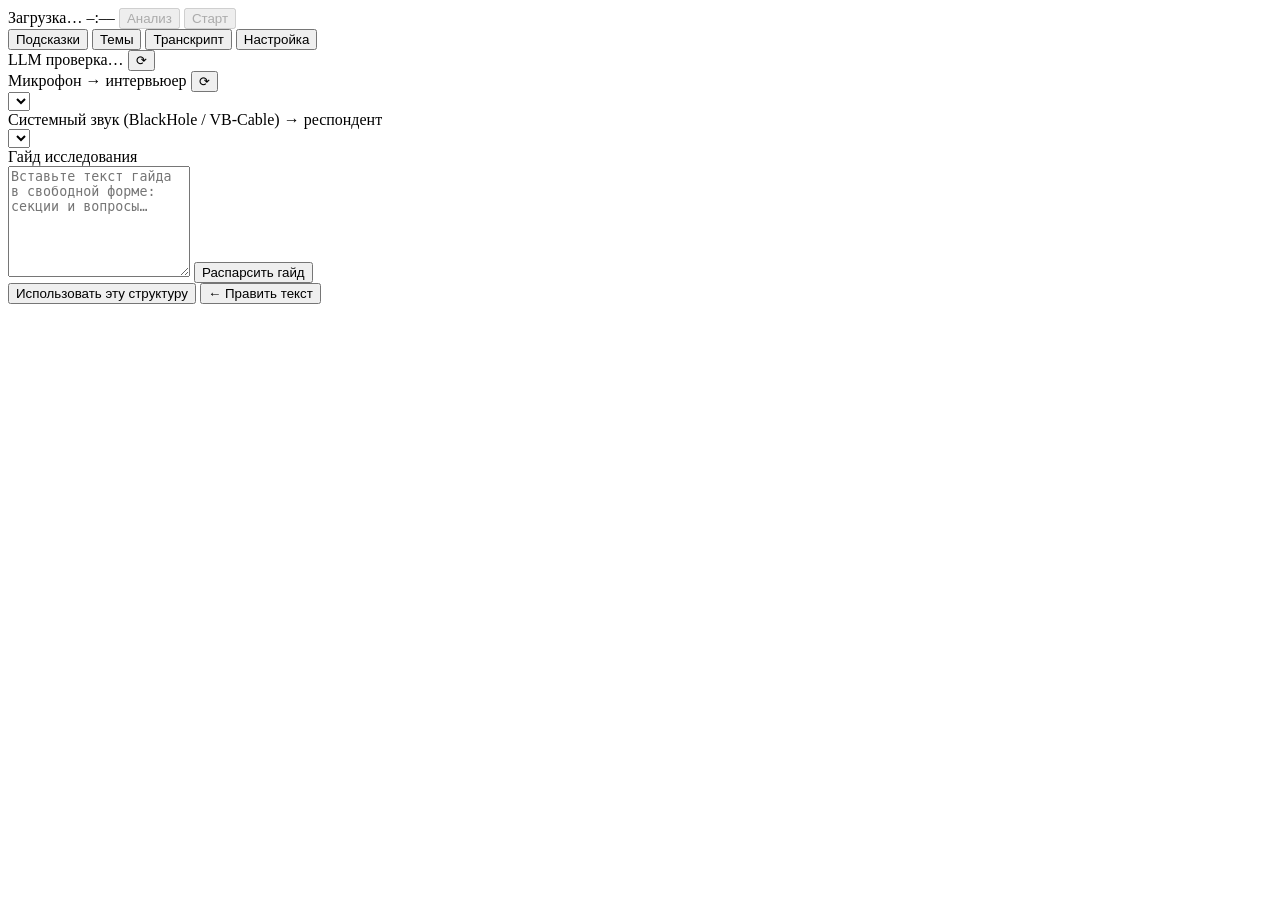
==== app/web/index.html @ 3af1fabb "M5-M6: FastAPI server, WebSocket hub, 600x400 UI, pywebview entry, persistence - REST + WS on 127.0." ====
<!DOCTYPE html>
<html lang="ru">
<head>
<meta charset="utf-8">
<title>Interview Helper</title>
<meta name="viewport" content="width=device-width, initial-scale=1">
<link rel="icon" href="data:,">
<link rel="stylesheet" href="/app.css">
</head>
<body>
<header id="topbar">
  <span id="status-dot" class="dot idle"></span>
  <span id="status-text">Загрузка…</span>
  <span id="timer" title="До следующего анализа">–:––</span>
  <button id="btn-analyze" class="btn small" disabled title="Запустить анализ вне расписания">Анализ</button>
  <button id="btn-startstop" class="btn small primary" disabled>Старт</button>
</header>

<nav id="tabs">
  <button data-tab="recs" class="tab active">Подсказки</button>
  <button data-tab="topics" class="tab">Темы <span id="cov-counter"></span></button>
  <button data-tab="transcript" class="tab">Транскрипт</button>
  <button data-tab="setup" class="tab">Настройка</button>
</nav>

<main>
  <section id="tab-recs" class="pane active">
    <div id="recs-list" class="scroll"></div>
  </section>

  <section id="tab-topics" class="pane">
    <div id="topics-list" class="scroll"></div>
  </section>

  <section id="tab-transcript" class="pane">
    <div id="transcript-list" class="scroll"></div>
  </section>

  <section id="tab-setup" class="pane">
    <div class="scroll setup">
      <div class="row">
        <span class="lbl">LLM</span>
        <span id="llm-status" class="grow">проверка…</span>
        <button id="btn-llm-refresh" class="btn tiny" title="Проверить снова">⟳</button>
      </div>

      <div class="row">
        <span class="lbl">Микрофон → интервьюер</span>
        <span class="grow"></span>
        <button id="btn-dev-refresh" class="btn tiny" title="Обновить список устройств">⟳</button>
      </div>
      <select id="sel-mic"></select>
      <div class="row"><span class="lbl">Системный звук (BlackHole / VB-Cable) → респондент</span></div>
      <select id="sel-sys"></select>

      <div class="row"><span class="lbl">Гайд исследования</span><span id="guide-badge" class="grow dim"></span></div>
      <div id="guide-editor">
        <textarea id="guide-text" rows="7"
          placeholder="Вставьте текст гайда в свободной форме: секции и вопросы…"></textarea>
        <button id="btn-parse" class="btn">Распарсить гайд</button>
      </div>
      <div id="guide-preview" class="hidden">
        <div id="guide-tree"></div>
        <div class="btnrow">
          <button id="btn-confirm-guide" class="btn primary">Использовать эту структуру</button>
          <button id="btn-edit-guide" class="btn">← Править текст</button>
        </div>
      </div>

      <div id="setup-msg"></div>
    </div>
  </section>
</main>

<script src="/app.js"></script>
</body>
</html>
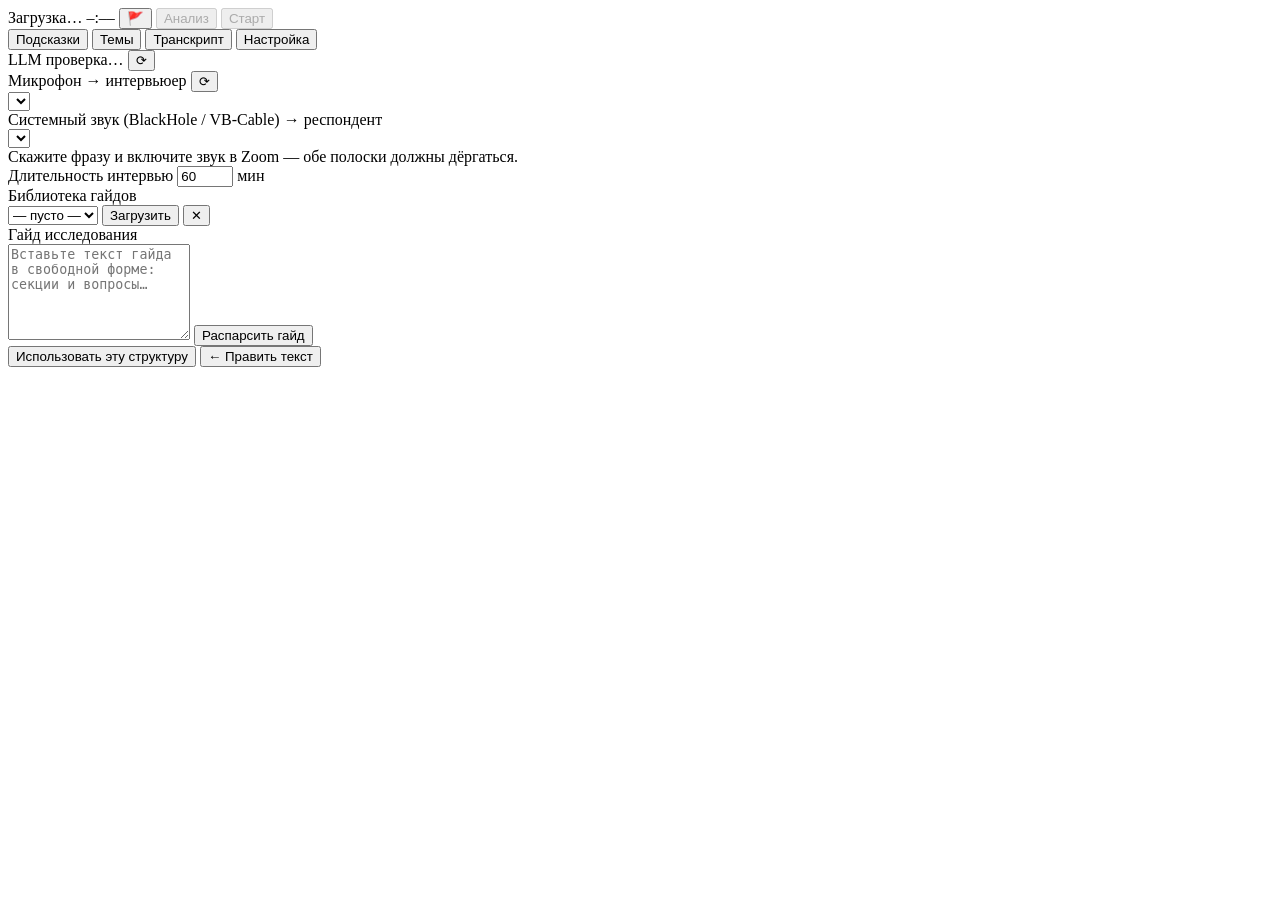
==== commit 4881f88f: "Iteration 2: reconciliation, probes, report, guide library, audio health, pace, flags - Coverage eng" ====
--- a/app/web/index.html
+++ b/app/web/index.html
@@ -12,6 +12,7 @@
   <span id="status-dot" class="dot idle"></span>
   <span id="status-text">Загрузка…</span>
   <span id="timer" title="До следующего анализа">–:––</span>
+  <button id="btn-flag" class="btn small hidden" title="Отметить момент (клавиша F)">🚩</button>
   <button id="btn-analyze" class="btn small" disabled title="Запустить анализ вне расписания">Анализ</button>
   <button id="btn-startstop" class="btn small primary" disabled>Старт</button>
 </header>
@@ -25,7 +26,11 @@
 
 <main>
   <section id="tab-recs" class="pane active">
-    <div id="recs-list" class="scroll"></div>
+    <div class="scroll">
+      <div id="pace-line" class="pace hidden"></div>
+      <div id="probes-list"></div>
+      <div id="recs-list"></div>
+    </div>
   </section>
 
   <section id="tab-topics" class="pane">
@@ -50,12 +55,29 @@
         <button id="btn-dev-refresh" class="btn tiny" title="Обновить список устройств">⟳</button>
       </div>
       <select id="sel-mic"></select>
+      <div class="vu"><div id="vu-mic" class="vu-fill"></div></div>
+
       <div class="row"><span class="lbl">Системный звук (BlackHole / VB-Cable) → респондент</span></div>
       <select id="sel-sys"></select>
+      <div class="vu"><div id="vu-sys" class="vu-fill"></div></div>
+      <div id="vu-hint" class="hint">Скажите фразу и включите звук в Zoom — обе полоски должны дёргаться.</div>
+
+      <div class="row">
+        <span class="lbl">Длительность интервью</span>
+        <span class="grow"></span>
+        <input id="duration" type="number" min="10" max="240" step="5" value="60"> <span class="dim">мин</span>
+      </div>
+
+      <div class="row"><span class="lbl">Библиотека гайдов</span></div>
+      <div class="librow">
+        <select id="sel-guide-lib"><option value="">— пусто —</option></select>
+        <button id="btn-lib-load" class="btn tiny">Загрузить</button>
+        <button id="btn-lib-del" class="btn tiny" title="Удалить выбранный">✕</button>
+      </div>
 
       <div class="row"><span class="lbl">Гайд исследования</span><span id="guide-badge" class="grow dim"></span></div>
       <div id="guide-editor">
-        <textarea id="guide-text" rows="7"
+        <textarea id="guide-text" rows="6"
           placeholder="Вставьте текст гайда в свободной форме: секции и вопросы…"></textarea>
         <button id="btn-parse" class="btn">Распарсить гайд</button>
       </div>
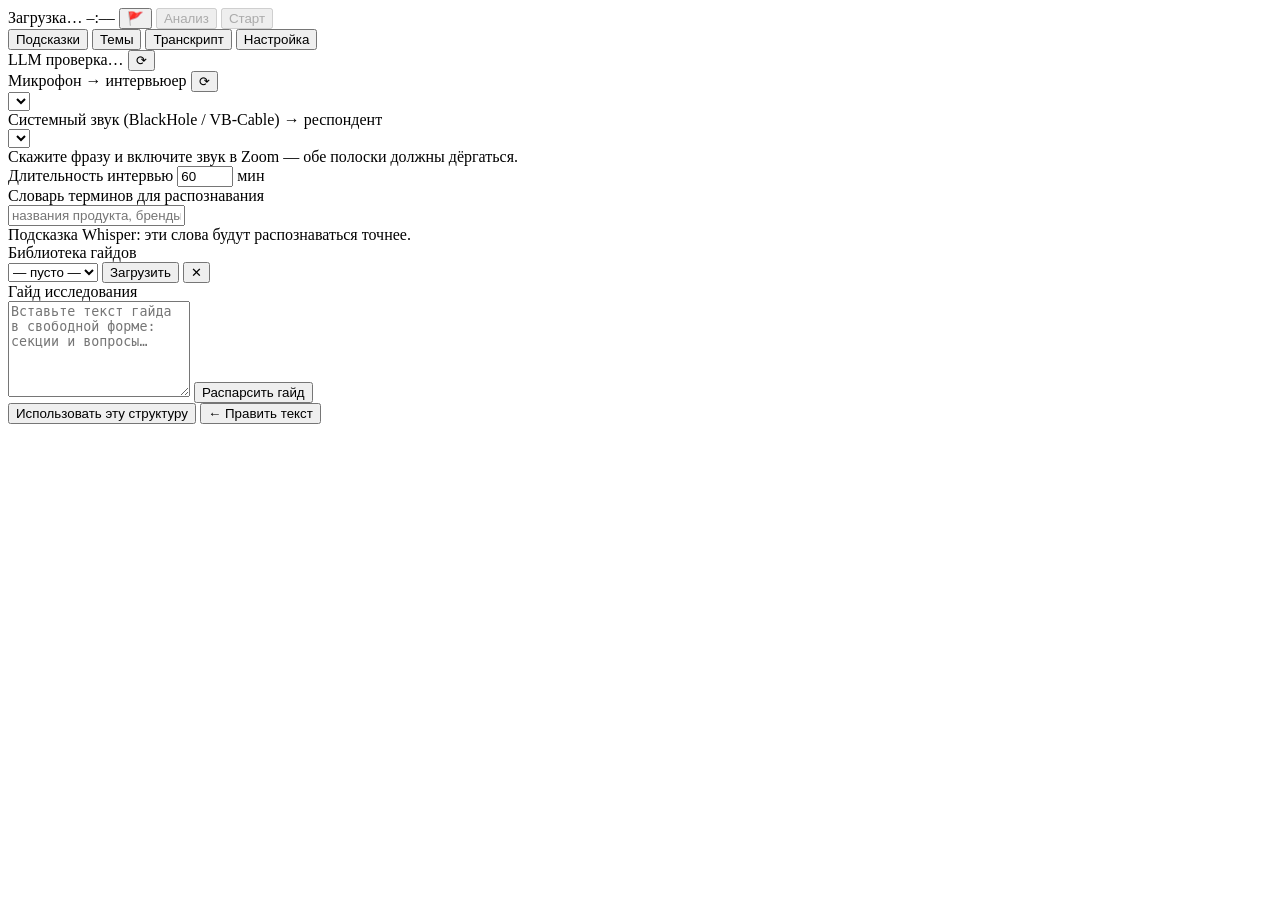
==== commit 47502e72: "Iteration 3: manual topic control, ASR vocabulary, hardware-free E2E tests, CI - Manual topic status" ====
--- a/app/web/index.html
+++ b/app/web/index.html
@@ -68,6 +68,11 @@
         <input id="duration" type="number" min="10" max="240" step="5" value="60"> <span class="dim">мин</span>
       </div>
 
+      <div class="row"><span class="lbl">Словарь терминов для распознавания</span></div>
+      <input id="vocab" type="text"
+        placeholder="названия продукта, бренды, жаргон — через запятую">
+      <div class="hint">Подсказка Whisper: эти слова будут распознаваться точнее.</div>
+
       <div class="row"><span class="lbl">Библиотека гайдов</span></div>
       <div class="librow">
         <select id="sel-guide-lib"><option value="">— пусто —</option></select>
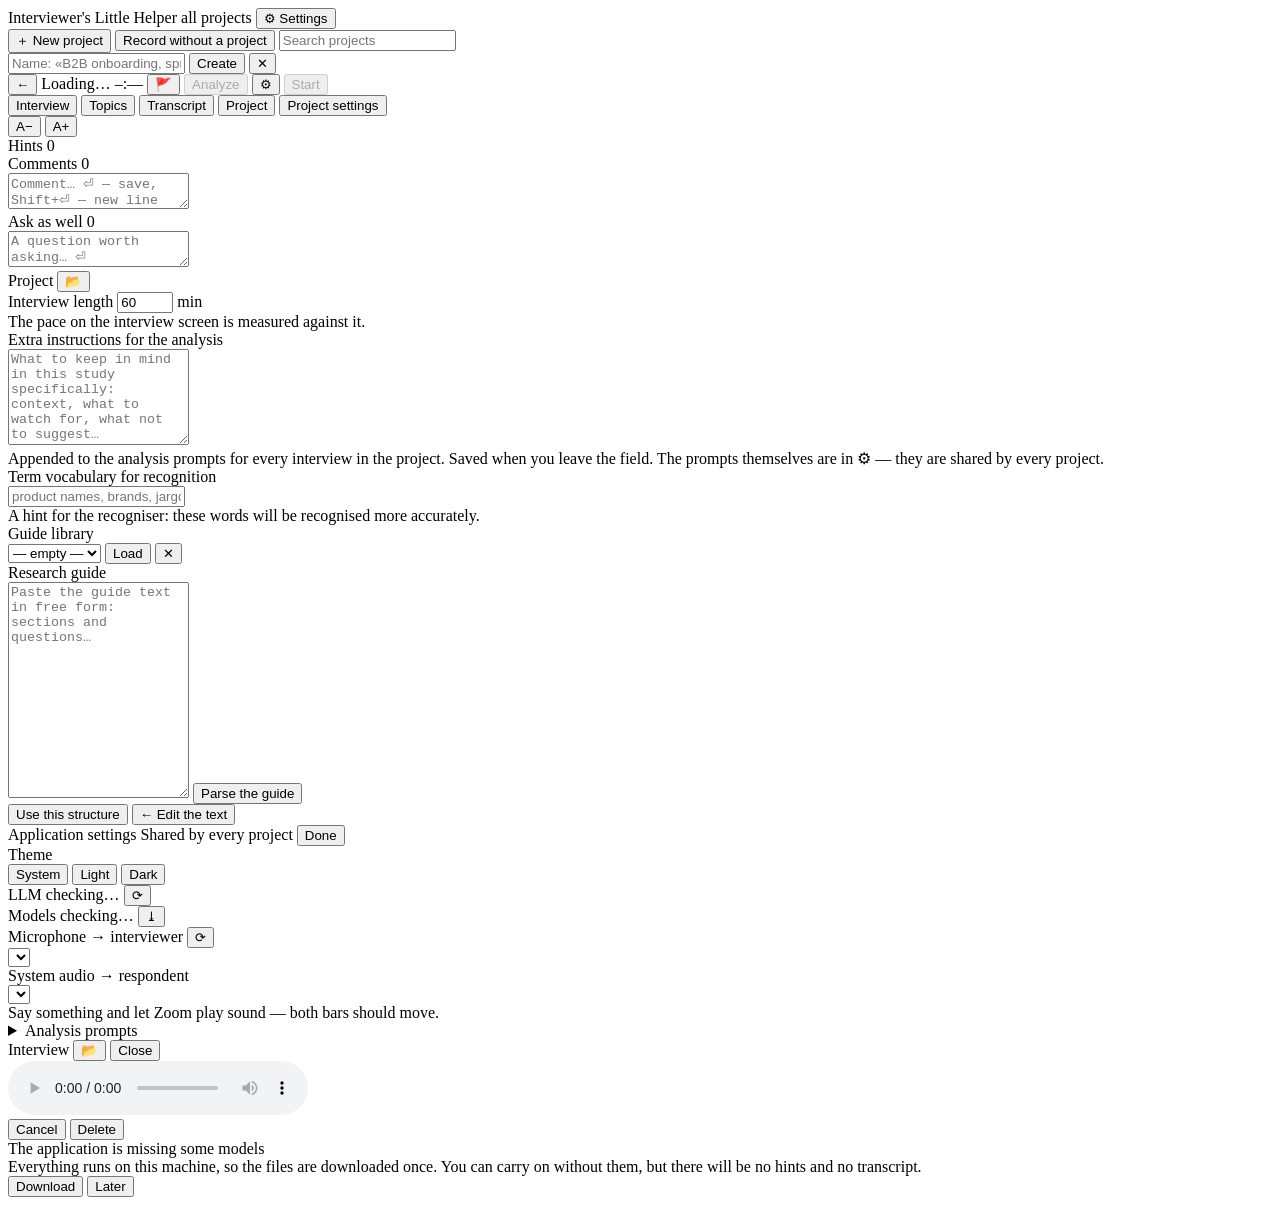
==== commit 986e1acf: "Проекты, настройки, промпты, сохранность записи Крупная итерация поверх 0.2.0:  - Проекты: хранилище" ====
--- a/app/web/index.html
+++ b/app/web/index.html
@@ -1,103 +1,299 @@
 <!DOCTYPE html>
-<html lang="ru">
+<html lang="en">
 <head>
 <meta charset="utf-8">
 <title>Interview Helper</title>
 <meta name="viewport" content="width=device-width, initial-scale=1">
 <link rel="icon" href="data:,">
 <link rel="stylesheet" href="/app.css">
+<script>
+  /* Ahead of app.js: if the theme was picked by hand, apply it before the first
+     paint, otherwise the window flashes the wrong one. No choice made — touch
+     nothing, the prefers-color-scheme media query takes over. */
+  try {
+    const t = localStorage.getItem("ilh_theme");
+    if (t === "light" || t === "dark") document.documentElement.dataset.theme = t;
+  } catch (e) { /* localStorage is closed — we survive on the system theme */ }
+</script>
 </head>
 <body>
+
+<!-- ==================== start screen: the project list ==================== -->
+<div id="screen-start" class="screen">
+  <header class="start-bar">
+    <span class="brand">Interviewer's Little Helper</span>
+    <span class="brand-sub">all projects</span>
+    <span class="grow"></span>
+    <button id="btn-settings" class="btn">⚙ Settings</button>
+  </header>
+
+  <div id="ready-line" class="ready"></div>
+
+  <div class="start-actions">
+    <button id="btn-proj-new" class="btn primary">＋ New project</button>
+    <button id="btn-no-project" class="btn"
+      title="A one-off interview: the recording goes into the shared sessions folder">Record without a project</button>
+    <input id="proj-search" type="text" class="search" placeholder="Search projects">
+  </div>
+
+  <div id="proj-new" class="new-proj hidden">
+    <input id="proj-title" type="text" placeholder="Name: «B2B onboarding, spring»">
+    <button id="btn-proj-create" class="btn primary">Create</button>
+    <button id="btn-proj-cancel" class="btn" title="Cancel">✕</button>
+  </div>
+  <div id="start-msg"></div>
+
+  <div id="start-count" class="sec-title"></div>
+  <div id="project-grid" class="scroll grid"></div>
+</div>
+
+<!-- ==================== work screen: a single project ==================== -->
+<div id="screen-work" class="screen hidden">
 <header id="topbar">
+  <button id="btn-back" class="btn small" title="Back to the project list">←</button>
+  <span id="work-title" class="work-title"></span>
   <span id="status-dot" class="dot idle"></span>
-  <span id="status-text">Загрузка…</span>
-  <span id="timer" title="До следующего анализа">–:––</span>
-  <button id="btn-flag" class="btn small hidden" title="Отметить момент (клавиша F)">🚩</button>
-  <button id="btn-analyze" class="btn small" disabled title="Запустить анализ вне расписания">Анализ</button>
-  <button id="btn-startstop" class="btn small primary" disabled>Старт</button>
+  <span id="status-text">Loading…</span>
+  <span id="timer" title="Until the next analysis">–:––</span>
+  <button id="btn-flag" class="btn small hidden" title="Flag this moment (F5)">🚩</button>
+  <button id="btn-analyze" class="btn small" disabled title="Run the analysis off schedule">Analyze</button>
+  <button id="btn-app-settings" class="btn small"
+    title="Application settings: theme, devices, models">⚙</button>
+  <button id="btn-startstop" class="btn small primary" disabled>Start</button>
 </header>
 
 <nav id="tabs">
-  <button data-tab="recs" class="tab active">Подсказки</button>
-  <button data-tab="topics" class="tab">Темы <span id="cov-counter"></span></button>
-  <button data-tab="transcript" class="tab">Транскрипт</button>
-  <button data-tab="setup" class="tab">Настройка</button>
+  <button data-tab="live" class="tab active">Interview</button>
+  <button data-tab="topics" class="tab">Topics <span id="cov-counter"></span></button>
+  <button data-tab="transcript" class="tab">Transcript</button>
+  <button data-tab="project" class="tab">Project</button>
+  <button data-tab="setup" class="tab">Project settings</button>
 </nav>
 
 <main>
-  <section id="tab-recs" class="pane active">
-    <div class="scroll">
-      <div id="pace-line" class="pace hidden"></div>
-      <div id="probes-list"></div>
-      <div id="recs-list"></div>
+  <section id="tab-live" class="pane active">
+    <div class="live">
+      <div class="live-main">
+        <div class="live-bar">
+          <span id="live-title" class="grow dim"></span>
+          <span id="live-el" class="live-el"></span>
+          <button id="btn-gfs-m" class="btn tiny" title="Smaller">A−</button>
+          <button id="btn-gfs-p" class="btn tiny" title="Larger">A+</button>
+        </div>
+        <div id="live-guide" class="scroll live-guide"></div>
+      </div>
+      <aside class="live-side">
+        <div class="side-box" id="rec-box">
+          <div class="side-head">Hints <span id="rec-n" class="side-n">0</span>
+            <span class="grow"></span>
+            <span id="rec-fresh" class="rec-fresh hidden"></span>
+          </div>
+          <div class="scroll side-list">
+            <div id="pace-line" class="pace hidden"></div>
+            <div id="rec-live"></div>
+          </div>
+        </div>
+        <div class="side-box">
+          <div class="side-head">Comments <span id="cmt-n" class="side-n">0</span></div>
+          <div id="cmt-list" class="scroll side-list"></div>
+          <div class="side-foot">
+            <div id="cmt-anchor" class="anchor-hint"></div>
+            <textarea id="cmt-text" rows="2"
+              placeholder="Comment… ⏎ — save, Shift+⏎ — new line"></textarea>
+          </div>
+        </div>
+        <div class="side-box">
+          <div class="side-head">Ask as well <span id="q-n" class="side-n">0</span></div>
+          <div id="q-list" class="scroll side-list"></div>
+          <div class="side-foot">
+            <textarea id="q-text" rows="2" placeholder="A question worth asking… ⏎"></textarea>
+          </div>
+        </div>
+      </aside>
     </div>
   </section>
 
   <section id="tab-topics" class="pane">
-    <div id="topics-list" class="scroll"></div>
+    <div id="topics-list" class="scroll topics"></div>
   </section>
 
   <section id="tab-transcript" class="pane">
-    <div id="transcript-list" class="scroll"></div>
-  </section>
-
+    <div id="transcript-list" class="scroll narrow"></div>
+  </section>
+
+  <section id="tab-project" class="pane">
+    <div class="scroll cols">
+      <div class="col">
+        <div class="row">
+          <span class="lbl">Project</span>
+          <span class="grow"></span>
+          <button id="btn-proj-open" class="btn tiny" title="Open the project folder">📂</button>
+        </div>
+        <div id="proj-head"></div>
+
+        <div id="proj-sessions"></div>
+      </div>
+      <div class="col">
+        <div id="proj-coverage"></div>
+      </div>
+    </div>
+  </section>
+
+  <!-- Project settings: only what belongs to this series of interviews. Everything
+       that belongs to the machine — theme, devices, models — lives in the ⚙ dialog. -->
   <section id="tab-setup" class="pane">
-    <div class="scroll setup">
+    <div class="scroll setup cols">
+      <div class="col">
+        <div class="row">
+          <span class="lbl">Interview length</span>
+          <span class="grow"></span>
+          <input id="duration" type="number" min="10" max="240" step="5" value="60"> <span class="dim">min</span>
+        </div>
+        <div class="hint">The pace on the interview screen is measured against it.</div>
+
+        <div class="row"><span class="lbl">Extra instructions for the analysis</span>
+          <span id="proj-instr-state" class="grow dim"></span></div>
+        <textarea id="proj-instr" rows="6"
+          placeholder="What to keep in mind in this study specifically: context, what to watch for, what not to suggest…"></textarea>
+        <div class="hint">Appended to the analysis prompts for every interview in the project.
+          Saved when you leave the field. The prompts themselves are in ⚙ — they are
+          shared by every project.</div>
+
+        <div class="row"><span class="lbl">Term vocabulary for recognition</span></div>
+        <input id="vocab" type="text"
+          placeholder="product names, brands, jargon — comma-separated">
+        <div class="hint">A hint for the recogniser: these words will be recognised more accurately.</div>
+      </div>
+
+      <div class="col">
+        <div class="row"><span class="lbl">Guide library</span></div>
+        <div class="librow">
+          <select id="sel-guide-lib"><option value="">— empty —</option></select>
+          <button id="btn-lib-load" class="btn tiny">Load</button>
+          <button id="btn-lib-del" class="btn tiny" title="Delete the selected one">✕</button>
+        </div>
+
+        <div class="row"><span class="lbl">Research guide</span><span id="guide-badge" class="grow dim"></span></div>
+        <div id="guide-editor">
+          <textarea id="guide-text" rows="14"
+            placeholder="Paste the guide text in free form: sections and questions…"></textarea>
+          <button id="btn-parse" class="btn">Parse the guide</button>
+        </div>
+        <div id="guide-preview" class="hidden">
+          <div id="guide-tree"></div>
+          <div class="btnrow">
+            <button id="btn-confirm-guide" class="btn primary">Use this structure</button>
+            <button id="btn-edit-guide" class="btn">← Edit the text</button>
+          </div>
+        </div>
+
+        <div id="setup-msg"></div>
+      </div>
+    </div>
+  </section>
+</main>
+</div>
+
+<!-- ==================== application settings: the machine, not the study ==================== -->
+<div id="app-settings" class="modal hidden">
+  <div class="sheet">
+    <div class="sheet-head">
+      <span class="sheet-title">Application settings</span>
+      <span class="sheet-sub">Shared by every project</span>
+      <span class="grow"></span>
+      <button id="btn-app-close" class="btn small">Done</button>
+    </div>
+    <div class="sheet-body">
+      <div class="row">
+        <span class="lbl">Theme</span>
+        <span class="grow"></span>
+        <div id="theme-switch" class="seg">
+          <button class="btn tiny" data-theme="system" title="Follow the system">System</button>
+          <button class="btn tiny" data-theme="light">Light</button>
+          <button class="btn tiny" data-theme="dark">Dark</button>
+        </div>
+      </div>
+
       <div class="row">
         <span class="lbl">LLM</span>
-        <span id="llm-status" class="grow">проверка…</span>
-        <button id="btn-llm-refresh" class="btn tiny" title="Проверить снова">⟳</button>
+        <span id="llm-status" class="grow">checking…</span>
+        <button id="btn-llm-refresh" class="btn tiny" title="Check again">⟳</button>
       </div>
 
       <div class="row">
-        <span class="lbl">Микрофон → интервьюер</span>
+        <span class="lbl">Models</span>
+        <span id="models-status" class="grow dim">checking…</span>
+        <button id="btn-models" class="btn tiny" title="Check and download the missing models">⤓</button>
+      </div>
+
+      <div class="row">
+        <span class="lbl">Microphone → interviewer</span>
         <span class="grow"></span>
-        <button id="btn-dev-refresh" class="btn tiny" title="Обновить список устройств">⟳</button>
+        <button id="btn-dev-refresh" class="btn tiny" title="Refresh the device list">⟳</button>
       </div>
       <select id="sel-mic"></select>
       <div class="vu"><div id="vu-mic" class="vu-fill"></div></div>
 
-      <div class="row"><span class="lbl">Системный звук (BlackHole / VB-Cable) → респондент</span></div>
+      <div class="row"><span id="sys-lbl" class="lbl">System audio → respondent</span></div>
       <select id="sel-sys"></select>
       <div class="vu"><div id="vu-sys" class="vu-fill"></div></div>
-      <div id="vu-hint" class="hint">Скажите фразу и включите звук в Zoom — обе полоски должны дёргаться.</div>
-
-      <div class="row">
-        <span class="lbl">Длительность интервью</span>
-        <span class="grow"></span>
-        <input id="duration" type="number" min="10" max="240" step="5" value="60"> <span class="dim">мин</span>
-      </div>
-
-      <div class="row"><span class="lbl">Словарь терминов для распознавания</span></div>
-      <input id="vocab" type="text"
-        placeholder="названия продукта, бренды, жаргон — через запятую">
-      <div class="hint">Подсказка Whisper: эти слова будут распознаваться точнее.</div>
-
-      <div class="row"><span class="lbl">Библиотека гайдов</span></div>
-      <div class="librow">
-        <select id="sel-guide-lib"><option value="">— пусто —</option></select>
-        <button id="btn-lib-load" class="btn tiny">Загрузить</button>
-        <button id="btn-lib-del" class="btn tiny" title="Удалить выбранный">✕</button>
-      </div>
-
-      <div class="row"><span class="lbl">Гайд исследования</span><span id="guide-badge" class="grow dim"></span></div>
-      <div id="guide-editor">
-        <textarea id="guide-text" rows="6"
-          placeholder="Вставьте текст гайда в свободной форме: секции и вопросы…"></textarea>
-        <button id="btn-parse" class="btn">Распарсить гайд</button>
-      </div>
-      <div id="guide-preview" class="hidden">
-        <div id="guide-tree"></div>
-        <div class="btnrow">
-          <button id="btn-confirm-guide" class="btn primary">Использовать эту структуру</button>
-          <button id="btn-edit-guide" class="btn">← Править текст</button>
-        </div>
-      </div>
-
-      <div id="setup-msg"></div>
-    </div>
-  </section>
-</main>
+      <div id="vu-hint" class="hint">Say something and let Zoom play sound — both bars should move.</div>
+
+      <div id="app-msg"></div>
+
+      <details id="prompts-box">
+        <summary class="lbl">Analysis prompts</summary>
+        <div class="hint">What exactly the application asks the model. Shared by every
+          project — for a single study use «Extra instructions» in its settings.
+          Edits apply to the next session you start.</div>
+        <div id="prompts-list"></div>
+      </details>
+    </div>
+  </div>
+</div>
+
+<!-- ==================== a past interview: transcript plus the recording ==================== -->
+<div id="viewer" class="modal hidden">
+  <div class="sheet wide">
+    <div class="sheet-head">
+      <span class="sheet-title" id="viewer-title">Interview</span>
+      <span class="sheet-sub" id="viewer-sub"></span>
+      <span class="grow"></span>
+      <button id="btn-viewer-folder" class="btn small" title="Open the interview folder">📂</button>
+      <button id="btn-viewer-close" class="btn small">Close</button>
+    </div>
+    <div id="viewer-audio" class="viewer-audio">
+      <audio id="viewer-player" controls preload="metadata"></audio>
+      <div id="viewer-audio-note" class="hint"></div>
+    </div>
+    <div id="viewer-body" class="scroll viewer-body"></div>
+  </div>
+</div>
+
+<!-- ==================== "are you sure?" ==================== -->
+<div id="confirm" class="modal hidden">
+  <div class="sheet slim">
+    <div class="sheet-title" id="confirm-title"></div>
+    <div class="confirm-body" id="confirm-body"></div>
+    <div class="btnrow end">
+      <button id="btn-confirm-no" class="btn">Cancel</button>
+      <button id="btn-confirm-yes" class="btn danger">Delete</button>
+    </div>
+  </div>
+</div>
+
+<div id="wizard" class="hidden">
+  <div class="wiz">
+    <div class="wiz-title">The application is missing some models</div>
+    <div class="wiz-sub">Everything runs on this machine, so the files are downloaded once.
+      You can carry on without them, but there will be no hints and no transcript.</div>
+    <div id="wiz-items"></div>
+    <div class="btnrow">
+      <button id="btn-wiz-get" class="btn primary">Download</button>
+      <button id="btn-wiz-close" class="btn">Later</button>
+    </div>
+  </div>
+</div>
 
 <script src="/app.js"></script>
 </body>
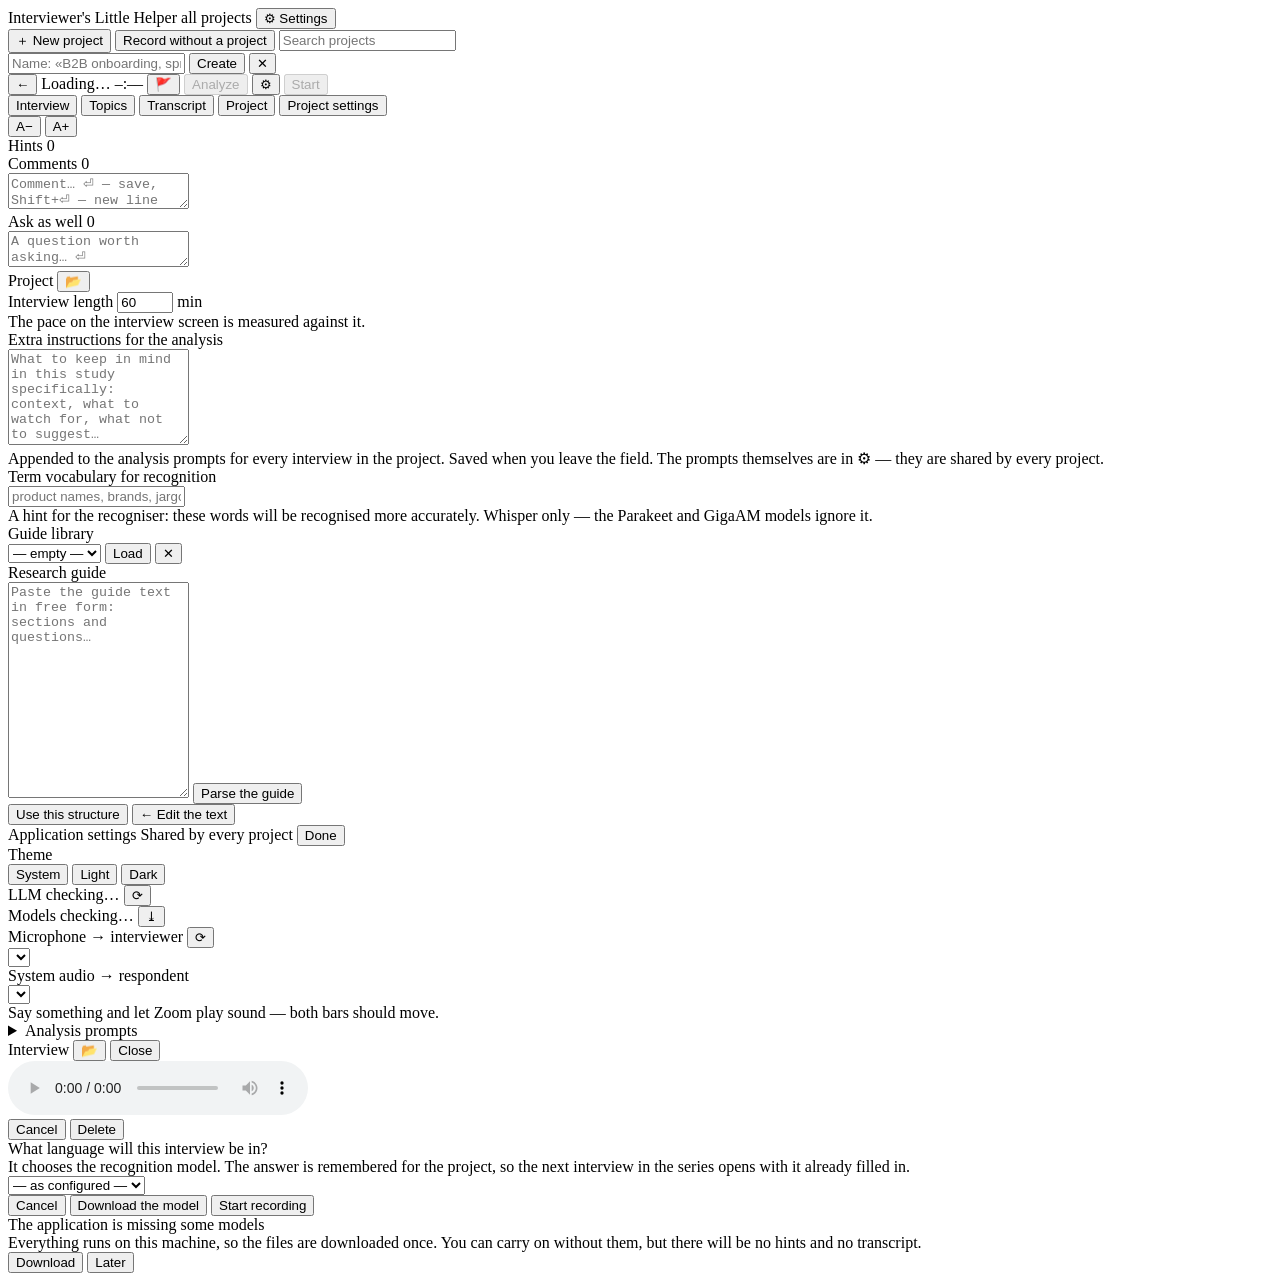
==== commit 404a8667: "Роутер ASR по языку, чистый сигнал до модели, документация Несколько независимых веток работы, накоп" ====
--- a/app/web/index.html
+++ b/app/web/index.html
@@ -162,7 +162,8 @@
         <div class="row"><span class="lbl">Term vocabulary for recognition</span></div>
         <input id="vocab" type="text"
           placeholder="product names, brands, jargon — comma-separated">
-        <div class="hint">A hint for the recogniser: these words will be recognised more accurately.</div>
+        <div class="hint">A hint for the recogniser: these words will be recognised more accurately.
+          Whisper only — the Parakeet and GigaAM models ignore it.</div>
       </div>
 
       <div class="col">
@@ -282,6 +283,22 @@
   </div>
 </div>
 
+<!-- ============ asked before every recording: what will be spoken ============ -->
+<div id="lang-ask" class="modal hidden">
+  <div class="sheet slim">
+    <div class="sheet-title">What language will this interview be in?</div>
+    <div class="confirm-body">It chooses the recognition model. The answer is remembered
+      for the project, so the next interview in the series opens with it already filled in.</div>
+    <select id="asr-lang"><option value="">— as configured —</option></select>
+    <div id="lang-ask-note" class="hint"></div>
+    <div class="btnrow end">
+      <button id="btn-lang-cancel" class="btn">Cancel</button>
+      <button id="btn-lang-get" class="btn hidden">Download the model</button>
+      <button id="btn-lang-go" class="btn primary">Start recording</button>
+    </div>
+  </div>
+</div>
+
 <div id="wizard" class="hidden">
   <div class="wiz">
     <div class="wiz-title">The application is missing some models</div>
